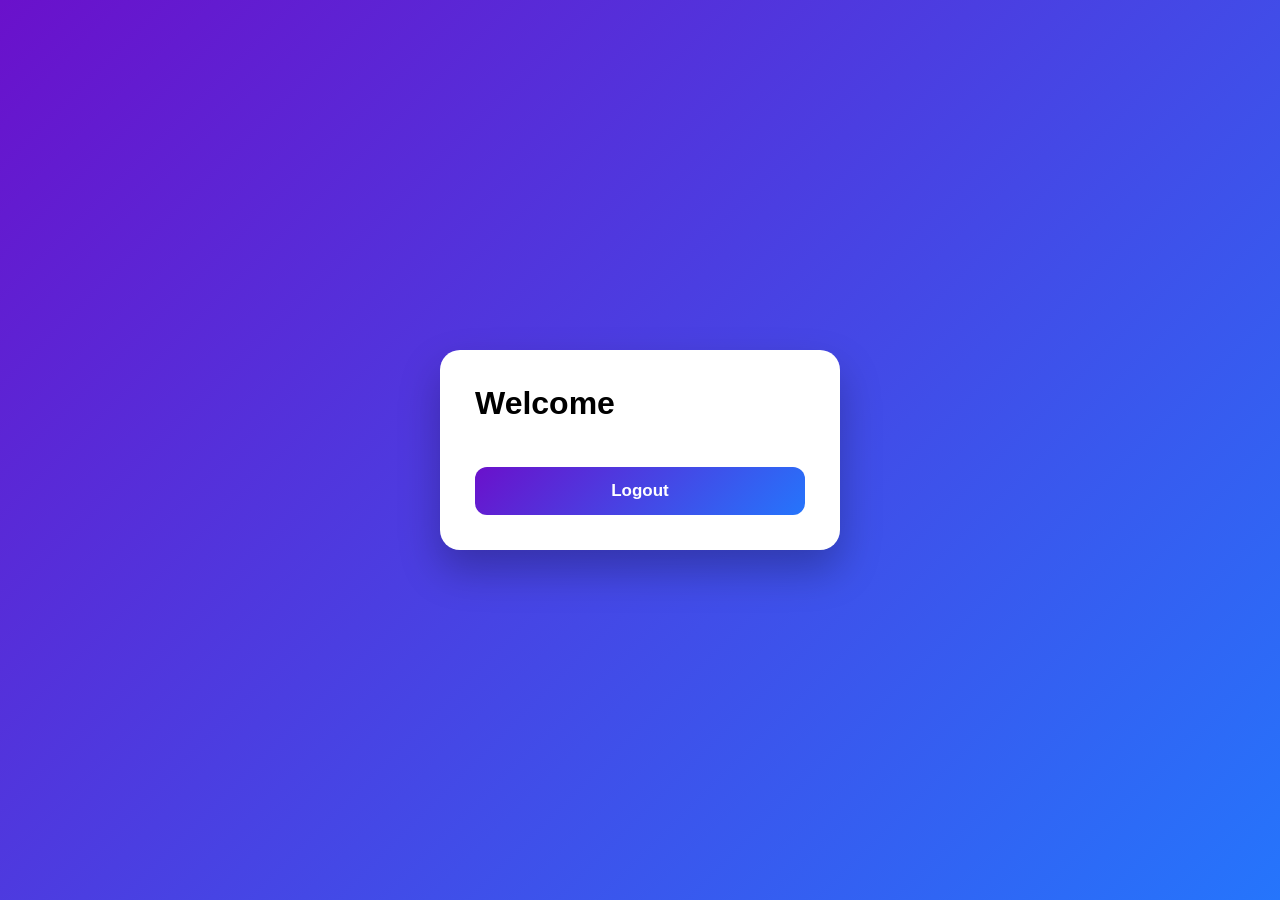
==== home.html @ 1cfdd6ab "Add files via upload" ====
<!DOCTYPE html>
<html>
<head>
    <title>Home</title>
    <link rel="stylesheet" href="style.css">
</head>
<body>

<div class="container">

<h1>Welcome</h1>

<h2 id="welcome"></h2>

<button onclick="logout()">Logout</button>

</div>

<script>

let user = JSON.parse(localStorage.getItem("loggedInUser"));

if(user){
document.getElementById("welcome").innerHTML =
"Hello, " + user.firstName + " " + user.lastName;
}

function logout(){

localStorage.removeItem("loggedInUser");

window.location.href="index.html";

}

</script>

</body>
</html>
---- style.css ----
*{
    margin:0;
    padding:0;
    box-sizing:border-box;
    font-family:'Poppins',sans-serif;
}

body{
    height:100vh;
    display:flex;
    justify-content:center;
    align-items:center;
    background:linear-gradient(135deg,#6a11cb,#2575fc);
}

.container{

    width:400px;
    background:#fff;
    padding:35px;
    border-radius:20px;
    box-shadow:0 20px 40px rgba(0,0,0,.25);
    animation:fade .7s;
}

@keyframes fade{

from{
opacity:0;
transform:translateY(40px);
}

to{
opacity:1;
transform:translateY(0);
}

}

.container h2{

text-align:center;
margin-bottom:25px;
color:#333;

}

input{

width:100%;
padding:14px;
margin:10px 0;
border-radius:12px;
border:2px solid #ddd;
font-size:15px;
transition:.3s;

}

input:focus{

outline:none;
border-color:#2575fc;
box-shadow:0 0 10px rgba(37,117,252,.3);

}

.password-box{

display:flex;
align-items:center;
position:relative;

}

.password-box input{

padding-right:45px;

}

.password-box span{

position:absolute;
right:15px;
cursor:pointer;
font-size:20px;
color:#666;

}

button{

width:100%;
padding:14px;
margin-top:20px;
border:none;
border-radius:12px;
background:linear-gradient(135deg,#6a11cb,#2575fc);
color:white;
font-size:17px;
font-weight:bold;
cursor:pointer;
transition:.3s;

}

button:hover{

transform:scale(1.03);

}

p{

margin-top:20px;
text-align:center;
color:#444;

}

a{

text-decoration:none;
font-weight:bold;
color:#2575fc;

}

a:hover{

text-decoration:underline;

}
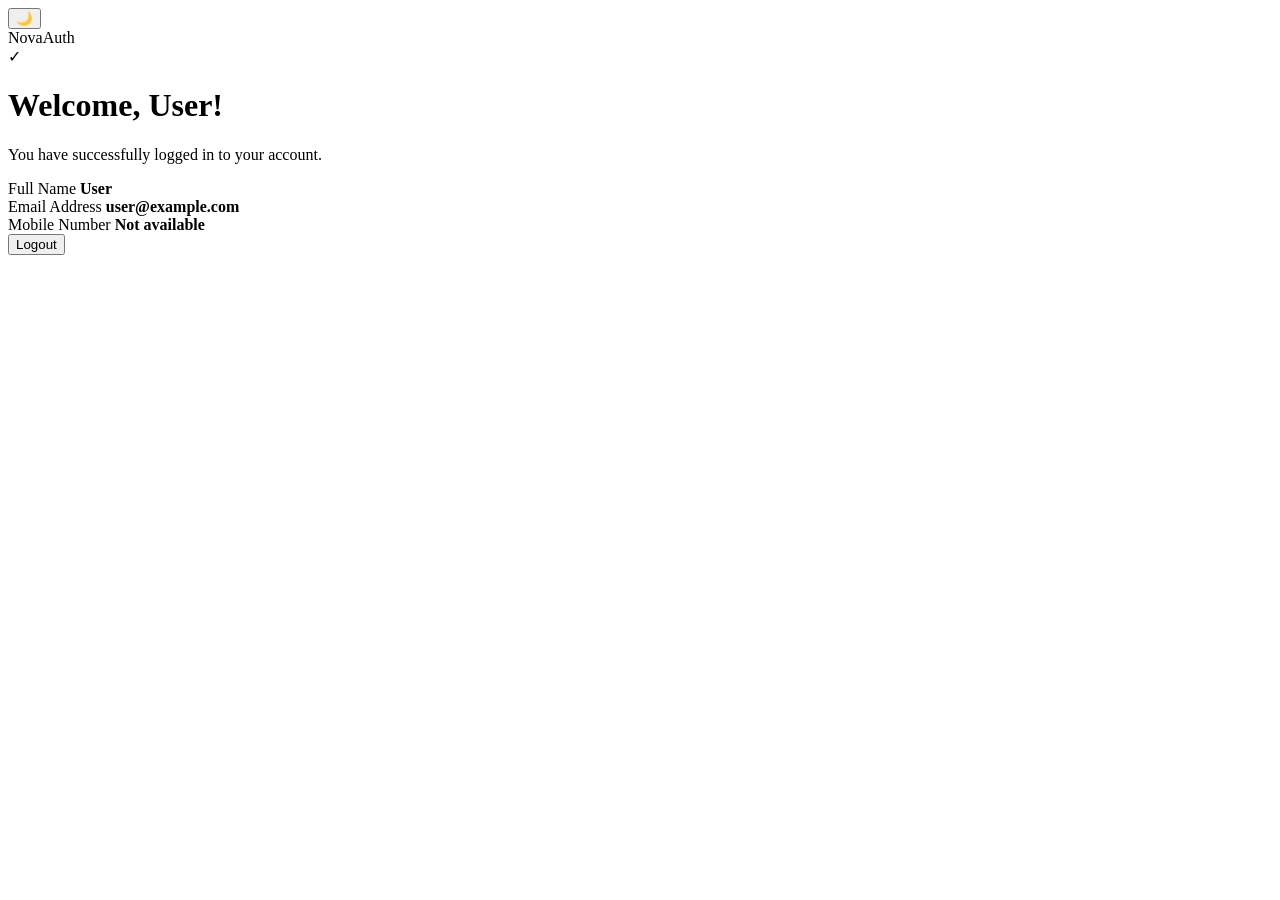
==== commit 9ab092c6: "Add files via upload" ====
--- a/home.html
+++ b/home.html
@@ -1,39 +1,49 @@
 <!DOCTYPE html>
-<html>
+<html lang="en">
 <head>
-    <title>Home</title>
+    <meta charset="UTF-8">
+    <meta name="viewport" content="width=device-width, initial-scale=1.0">
+    <title>Dashboard | NovaAuth</title>
     <link rel="stylesheet" href="style.css">
 </head>
 <body>
 
-<div class="container">
+    <button class="theme-toggle" id="themeToggle"
+            type="button" aria-label="Toggle theme">🌙</button>
 
-<h1>Welcome</h1>
+    <main class="dashboard">
+        <div class="dashboard-card">
 
-<h2 id="welcome"></h2>
+            <div class="brand">Nova<span>Auth</span></div>
 
-<button onclick="logout()">Logout</button>
+            <div class="dashboard-icon">✓</div>
 
-</div>
+            <h1>Welcome, <span id="userName">User</span>!</h1>
 
-<script>
+            <p>You have successfully logged in to your account.</p>
 
-let user = JSON.parse(localStorage.getItem("loggedInUser"));
+            <div class="user-info">
+                <span>Full Name</span>
+                <strong id="profileName">User</strong>
+            </div>
 
-if(user){
-document.getElementById("welcome").innerHTML =
-"Hello, " + user.firstName + " " + user.lastName;
-}
+            <div class="user-info">
+                <span>Email Address</span>
+                <strong id="userEmail">user@example.com</strong>
+            </div>
 
-function logout(){
+            <div class="user-info">
+                <span>Mobile Number</span>
+                <strong id="userMobile">Not available</strong>
+            </div>
 
-localStorage.removeItem("loggedInUser");
+            <button id="logoutBtn" class="primary-btn" type="button">
+                Logout
+            </button>
 
-window.location.href="index.html";
+        </div>
+    </main>
 
-}
-
-</script>
-
+    <script src="script.js"></script>
 </body>
-</html>+</html>
